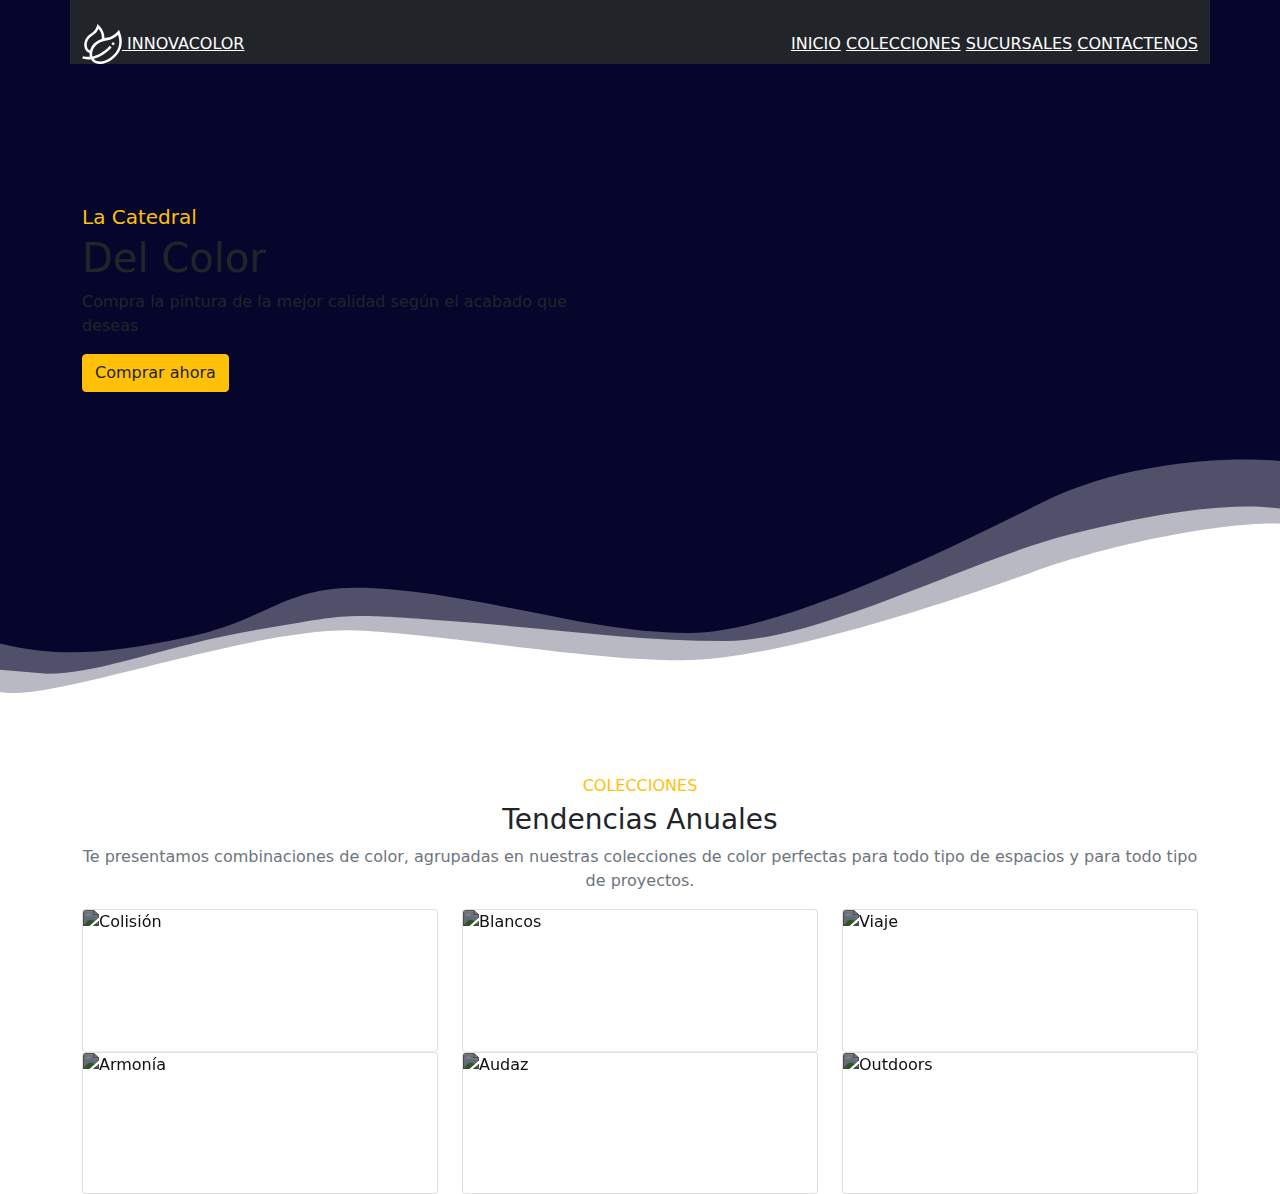
==== Pinturas/index.html @ a47775fd "Add files via upload" ====
<!DOCTYPE html>
<html lang="es">
  <head>
    <meta charset="UTF-8" />
    <meta name="viewport" content="width=device-width, initial-scale=1.0" />
    <title>Trip trip</title>
    <!--Icons-->
    <link rel="stylesheet" href="https://use.fontawesome.com/releases/v6.1.1/css/all.css" integrity="sha384-/frq1SRXYH/bSyou/HUp/hib7RVN1TawQYja658FEOodR/FQBKVqT9Ol+Oz3Olq5" crossorigin="anonymous">
    <!-- CSS Bootstrap -->
    <link rel="stylesheet" href="./css/bootstrap.min.css" />
    <!-- CDN Font awesome -->
    <link
      rel="stylesheet"
      href="https://cdnjs.cloudflare.com/ajax/libs/font-awesome/5.14.0/css/all.min.css"
    />
    <!-- CSS Main -->
    <link rel="stylesheet" href="./css/main.css" />
  </head>
  <body>
    <!--header-->
    <header class="header">
<div class="container vh-50"> 
  <!-- Navbar-->
  <nav
   class="row text-white justify-content-between bg-dark align-items-center text-uppercase pt-4" > 
<!--Logo-->
<a href="#" class="col-auto text-reset">
  <img src="./img/logo-white.svg" alt="img Logo" class="img-logo"> 
  InnovaColor
</a>
<!--a's-->
<div class="col-auto">
<a href="#" class="text-reset pr-3">Inicio</a>
<a href="#" class="text-reset pr-3">Colecciones</a>
<a href="#" class="text-reset pr-3">Sucursales</a>
<a href="#" class="text-reset pr-3">Contactenos</a>
</div>
</nav>
  <!--Description-->
<div class="row h-100 align-items-center">
  <div class="col-6">
    <!-- Title-->
<h1 class="text-capitalize">
  <span class="text-warning h5">La catedral</span> <br />
  del color</h1>
    <!--Descripción-->
    <p>
      Compra la pintura de la mejor calidad según el acabado que deseas
    </p>
    <!--btn-->
    <a href="#" class="text-reset btn btn-warning">Comprar ahora</a>
  </div>
</div>
</div>

<img src="./img/cuts/cut-header.svg" alt="">
<!--Al poner dentro del container la imagen esta abarcaría
   el ancho del container-->
    </header>


    <!--Colecciones-->
    <section class="container">
      <div class="row">

        <!--Textos-->
        <div class="col-12 text-center">
          <!--Texte-warning es para el color en naranja-->
          <h2 class="text-warning text-uppercase h6">Colecciones</h2>
          <h3 class="text-capitalize">Tendencias Anuales</h3>
          <p class="text-muted">Te presentamos combinaciones de color, agrupadas en nuestras colecciones de color perfectas 
            para todo tipo de espacios y para todo tipo de proyectos.</p>
        </div>
<!--Cards-->
<!--card #1-->
<!--aplica flexbox para alinear texto en elemento-->
<article class="col-4 card-effect">
  <div class="card">
    <img src="./img/card1.jpeg" alt="Colisión" class="card-img card-img-filter img-fluid card-img-top">
    <div class="card-img-overlay text-white d-flex flex-column justify-content-center
    text-center">
      <h4 class="text-capitalize">Colisión</h4>
<a href="#" class="text-reset">Leer Más</a>
    </div>
  </div>
</article>
<!--card #2-->
<!--aplica flexbox para alinear texto en elemento-->
<article class="col-4 card-effect">
  <div class="card">
    <img src="./img/card2.jpeg" alt="Blancos" class="card-img card-img-filter img-fluid card-img-top">
    <div class="card-img-overlay text-white d-flex flex-column justify-content-center
    text-center">
      <h4 class="text-capitalize">Top Tonos Blancos</h4>
<a href="#" class="text-reset">Leer Más</a>
    </div>
  </div>
</article>

<!--card #3-->
<!--aplica flexbox para alinear texto en elemento-->
<article class="col-4 card-effect">
  <div class="card">
    <img src="./img/card3.jpeg" alt="Viaje" class="card-img card-img-filter img-fluid card-img-top">
    <div class="card-img-overlay text-white d-flex flex-column justify-content-center
    text-center">
      <h4 class="text-capitalize">El viaje Comienza</h4>
<a href="#" class="text-reset">Leer Más</a>
    </div>
  </div>
</article>

<!--card #4-->
<!--aplica flexbox para alinear texto en elemento-->
<article class="col-4 card-effect">
  <div class="card">
    <img src="./img/card4.jpeg" alt="Armonía" class="card-img 
    card-img-filter img-fluid card-img-top">
    <div class="card-img-overlay text-white d-flex flex-column justify-content-center
    text-center">
      <h4 class="text-capitalize">Suavidad Armonioza</h4>
<a href="#" class="text-reset">Leer Más</a>
    </div>
  </div>
</article>

<!--card #5-->
<!--aplica flexbox para alinear texto en elemento-->
<article class="col-4 card-effect">
  <div class="card">
    <img src="./img/card5.jpeg" alt="Audaz" class="card-img
     card-img-filter img-fluid card-img-top">
    <div class="card-img-overlay text-white d-flex flex-column justify-content-center
    text-center">
      <h4 class="text-capitalize">Intrépido</h4>
<a href="#" class="text-reset">Leer Más</a>
    </div>
  </div>
</article>

<!--card #6-->
<!--aplica flexbox para alinear texto en elemento-->
<article class="col-4 card-effect">
  <div class="card">
    <img src="./img/card6.jpeg" alt="Outdoors" class="card-img 
    card-img-filter img-fluid card-img-top">
    <div class="card-img-overlay text-white d-flex flex-column justify-content-center
    text-center">
      <h4 class="text-capitalize">Casas y Campo</h4>
<a href="#" class="text-reset">Leer Más</a>
    </div>
  </div>
</article>

<!-- -->
      </div>
    </section>






    <!-- Jquery -->
    <script src="./js/jquery-3.5.0.min.js"></script>
    <!-- Popper -->
    <script src="./js/popper.min.js"></script>
    <!-- JS Bootstrap -->
    <script src="./js/bootstrap.min.js"></script>
  </body>
</html>
---- Pinturas/css/main.css ----
/*Section Header*/
.header{
    background-color: rgb(6, 5, 43);
    background-position: center;
    margin-bottom: 10px;
    } 

.img-logo { 
    width: 40px;
}

.header::after{
content: "";
display: block;
width: 100%;
height: 10px;
background-color: #fff;
padding-bottom: 10px;
position: absolute;
left: 0px;
bottom: 0px;
}

.vh-50{
    height: 50vmin;
}
/*Section Colecciones*/
/*Esto genera que se vea mejor el texto en la imagen*/

/* Equal-height card images, cf. https://stackoverflow.com/a/47698201/1375163*/
/*Para ajustar imagenes de cards a un mismo tamaño*/ 
.card-img-top{
    object-fit: cover;
}
  
  
.card-img-filter{
    filter: brightness(0.5);
}


.card{
    transition-duration: .6s;
    clip-path: polygon(
    50% 0,
    100% 0,
    100% 50%,
    100% 100%,
    50% 100%,
    0 100%,
    0 50%,
    0 0
    );

}


.card-effect:hover .card{
clip-path: polygon(
50% 0,
50% 0,
100% 50%,
100% 50%,
50% 100%,
50% 100%,
0 50%,
0 50% 
);
}

.card-img-overlay{
    transition-duration: .6s;
}
.card-effect:hover .card-img-overlay{
    transform: scale(.9);
}

/* Small devices (landscape phones, 576px and up) */
@media (min-width: 576px) {
    .card-img-top {
        height: 19vw;
    }
  }
  /* Medium devices (tablets, 768px and up) */
  @media (min-width: 768px) {
    .card-img-top {
        height: 16vw;
    }
  }
  /* Large devices (desktops, 992px and up) */
  @media (min-width: 992px) {
    .card-img-top {
        height: 11vw;
    }
  }
  /* Extra large devices (large desktops, 1200px and up) */
  @media (min-width: 992px) {
    .card-img-top {
        height: 11vw;
    }
  }
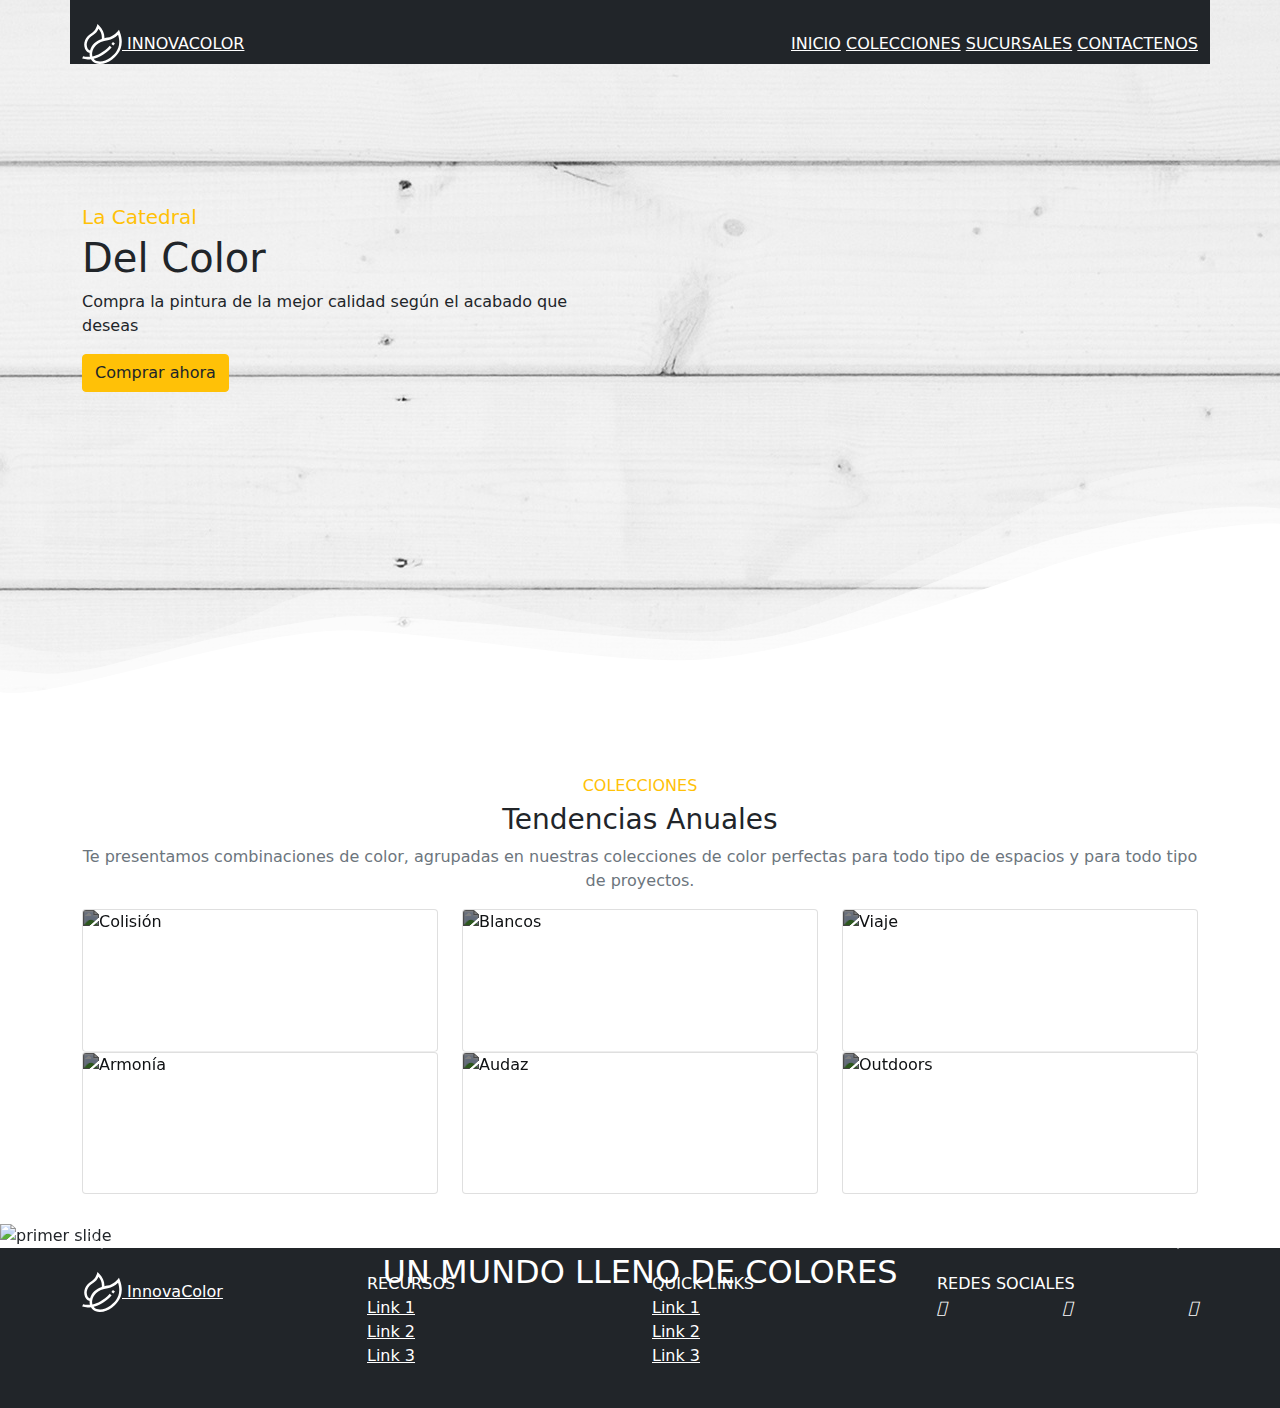
==== commit 88eb3da0: "Add files via upload" ====
--- a/Pinturas/index.html
+++ b/Pinturas/index.html
@@ -3,7 +3,7 @@
   <head>
     <meta charset="UTF-8" />
     <meta name="viewport" content="width=device-width, initial-scale=1.0" />
-    <title>Trip trip</title>
+    <title>InnovaColor</title>
     <!--Icons-->
     <link rel="stylesheet" href="https://use.fontawesome.com/releases/v6.1.1/css/all.css" integrity="sha384-/frq1SRXYH/bSyou/HUp/hib7RVN1TawQYja658FEOodR/FQBKVqT9Ol+Oz3Olq5" crossorigin="anonymous">
     <!-- CSS Bootstrap -->
@@ -74,7 +74,7 @@
 <!--Cards-->
 <!--card #1-->
 <!--aplica flexbox para alinear texto en elemento-->
-<article class="col-4 card-effect">
+<div class="col-4 card-effect">
   <div class="card">
     <img src="./img/card1.jpeg" alt="Colisión" class="card-img card-img-filter img-fluid card-img-top">
     <div class="card-img-overlay text-white d-flex flex-column justify-content-center
@@ -83,10 +83,10 @@
 <a href="#" class="text-reset">Leer Más</a>
     </div>
   </div>
-</article>
+</div>
 <!--card #2-->
 <!--aplica flexbox para alinear texto en elemento-->
-<article class="col-4 card-effect">
+<div class="col-4 card-effect">
   <div class="card">
     <img src="./img/card2.jpeg" alt="Blancos" class="card-img card-img-filter img-fluid card-img-top">
     <div class="card-img-overlay text-white d-flex flex-column justify-content-center
@@ -95,11 +95,11 @@
 <a href="#" class="text-reset">Leer Más</a>
     </div>
   </div>
-</article>
+</div>
 
 <!--card #3-->
 <!--aplica flexbox para alinear texto en elemento-->
-<article class="col-4 card-effect">
+<div class="col-4 card-effect">
   <div class="card">
     <img src="./img/card3.jpeg" alt="Viaje" class="card-img card-img-filter img-fluid card-img-top">
     <div class="card-img-overlay text-white d-flex flex-column justify-content-center
@@ -108,11 +108,11 @@
 <a href="#" class="text-reset">Leer Más</a>
     </div>
   </div>
-</article>
+</div>
 
 <!--card #4-->
 <!--aplica flexbox para alinear texto en elemento-->
-<article class="col-4 card-effect">
+<div class="col-4 card-effect">
   <div class="card">
     <img src="./img/card4.jpeg" alt="Armonía" class="card-img 
     card-img-filter img-fluid card-img-top">
@@ -122,11 +122,11 @@
 <a href="#" class="text-reset">Leer Más</a>
     </div>
   </div>
-</article>
+</div>
 
 <!--card #5-->
 <!--aplica flexbox para alinear texto en elemento-->
-<article class="col-4 card-effect">
+<div class="col-4 card-effect">
   <div class="card">
     <img src="./img/card5.jpeg" alt="Audaz" class="card-img
      card-img-filter img-fluid card-img-top">
@@ -136,11 +136,11 @@
 <a href="#" class="text-reset">Leer Más</a>
     </div>
   </div>
-</article>
+</div>
 
 <!--card #6-->
 <!--aplica flexbox para alinear texto en elemento-->
-<article class="col-4 card-effect">
+<div class="col-4 card-effect">
   <div class="card">
     <img src="./img/card6.jpeg" alt="Outdoors" class="card-img 
     card-img-filter img-fluid card-img-top">
@@ -150,17 +150,100 @@
 <a href="#" class="text-reset">Leer Más</a>
     </div>
   </div>
-</article>
-
-<!-- -->
+</div>
+
       </div>
     </section>
 
-
-
-
-
-
+<!--Carousel-->
+<section class="carousel slide" id="carousel-weston">
+  <div class="carousel-caption carousel-innova-middle">
+    <h2 class="text-uppercase">Un mundo lleno de colores</h2>
+  </div>
+
+  <!---Slides-->
+
+  <div class="carousel-inner">
+    <!---Slide #1-->
+<div class="carousel-item active">
+  <img 
+  src="./img/carousel/Carousel-1.jpeg"
+   alt="primer slide" class="d-block w-100"/>
+</div>
+    <!---Slide #2-->
+    <div class="carousel-item">
+      <img 
+      src="./img/carousel/Carousel-2.jpg"  
+      alt="segundo slide" class="d-block w-100"
+      >
+    </div>
+    <!---Slide #3-->
+    <div class="carousel-item">
+      <img 
+      src="./img/carousel/Carousel-3.jpeg" 
+      alt="tercer slide" class="d-block w-100"
+      >
+    </div>
+  </div> 
+  <a 
+  href="#carousel-weston" class="carousel-control-prev" 
+  data-slide="prev">
+    <span class="carousel-control-prev-icon"></span>
+  </a>
+
+  <a 
+  href="#carousel-weston" class="carousel-control-next" 
+  data-slide="next">
+    <span class="carousel-control-next-icon"></span>
+  </a>
+
+</section>
+
+
+<!--Footer-->
+<footer class="bg-dark text-white py-4">
+<div class="container">
+  <nav class="row">
+    <!--Logo-->
+    <a href="" class="col-3 text-reset text-uppercase-d-flex align-items-center">
+      <img src="./img/logo-white.svg" alt="Logo InnovaColor" class="img-logo mr-2">
+InnovaColor
+    </a>
+    <!--menu-->
+    <ul class="col-3 list-unstyled">
+      <li class="font-weight-bold text-uppercase">Recursos</li>
+      <li><a href="#" class="text-reset">Link 1</a></li>
+      <li><a href="#" class="text-reset">Link 2</a></li>
+      <li><a href="#" class="text-reset">Link 3</a></li>
+    </ul>
+    <!--menu--> 
+    <ul class="col-3 list-unstyled">
+      <li class="font-weight-bold text-uppercase">Quick Links</li>
+      <li><a href="#" class="text-reset">Link 1</a></li>
+      <li><a href="#" class="text-reset">Link 2</a></li>
+      <li><a href="#" class="text-reset">Link 3</a></li>
+    </ul>
+    <!--social networks-->
+    <ul class="col-3 list-unstyled">
+      <li class="font-weight-bold text-uppercase">Redes sociales</li>
+      <li class="d-flex justify-content-between">
+      <!--FB-->
+      <a href="#" class="text-reset">
+        <i class="fa-brands fa-facebook"></i>
+      </a>
+      <!--Twitter-->
+      <a href="#" class="text-reset">
+        <i class="fa-brands fa-twitter"></i>
+      </a>
+      <!--Instagram-->
+      <a href="#" class="text-reset">
+        <i class="fa-brands fa-instagram"></i>
+      </a>
+    </li>
+    </ul>
+  </nav>
+</div>
+</footer>
     <!-- Jquery -->
     <script src="./js/jquery-3.5.0.min.js"></script>
     <!-- Popper -->
--- a/Pinturas/css/main.css
+++ b/Pinturas/css/main.css
@@ -1,8 +1,9 @@
 /*Section Header*/
 .header{
-    background-color: rgb(6, 5, 43);
-    background-position: center;
+    background-image: url(../img/header.jpeg);
+    background-position: top;
     margin-bottom: 10px;
+    text-decoration: none;
     } 
 
 .img-logo { 
@@ -98,4 +99,17 @@
     .card-img-top {
         height: 11vw;
     }
-  }+  }
+
+  .slide{ 
+      margin-top: 30px;
+  } 
+
+  .slide-img-top{
+    object-fit: cover;
+}
+
+.carousel-innova-middle{
+    top: 35%;
+
+}